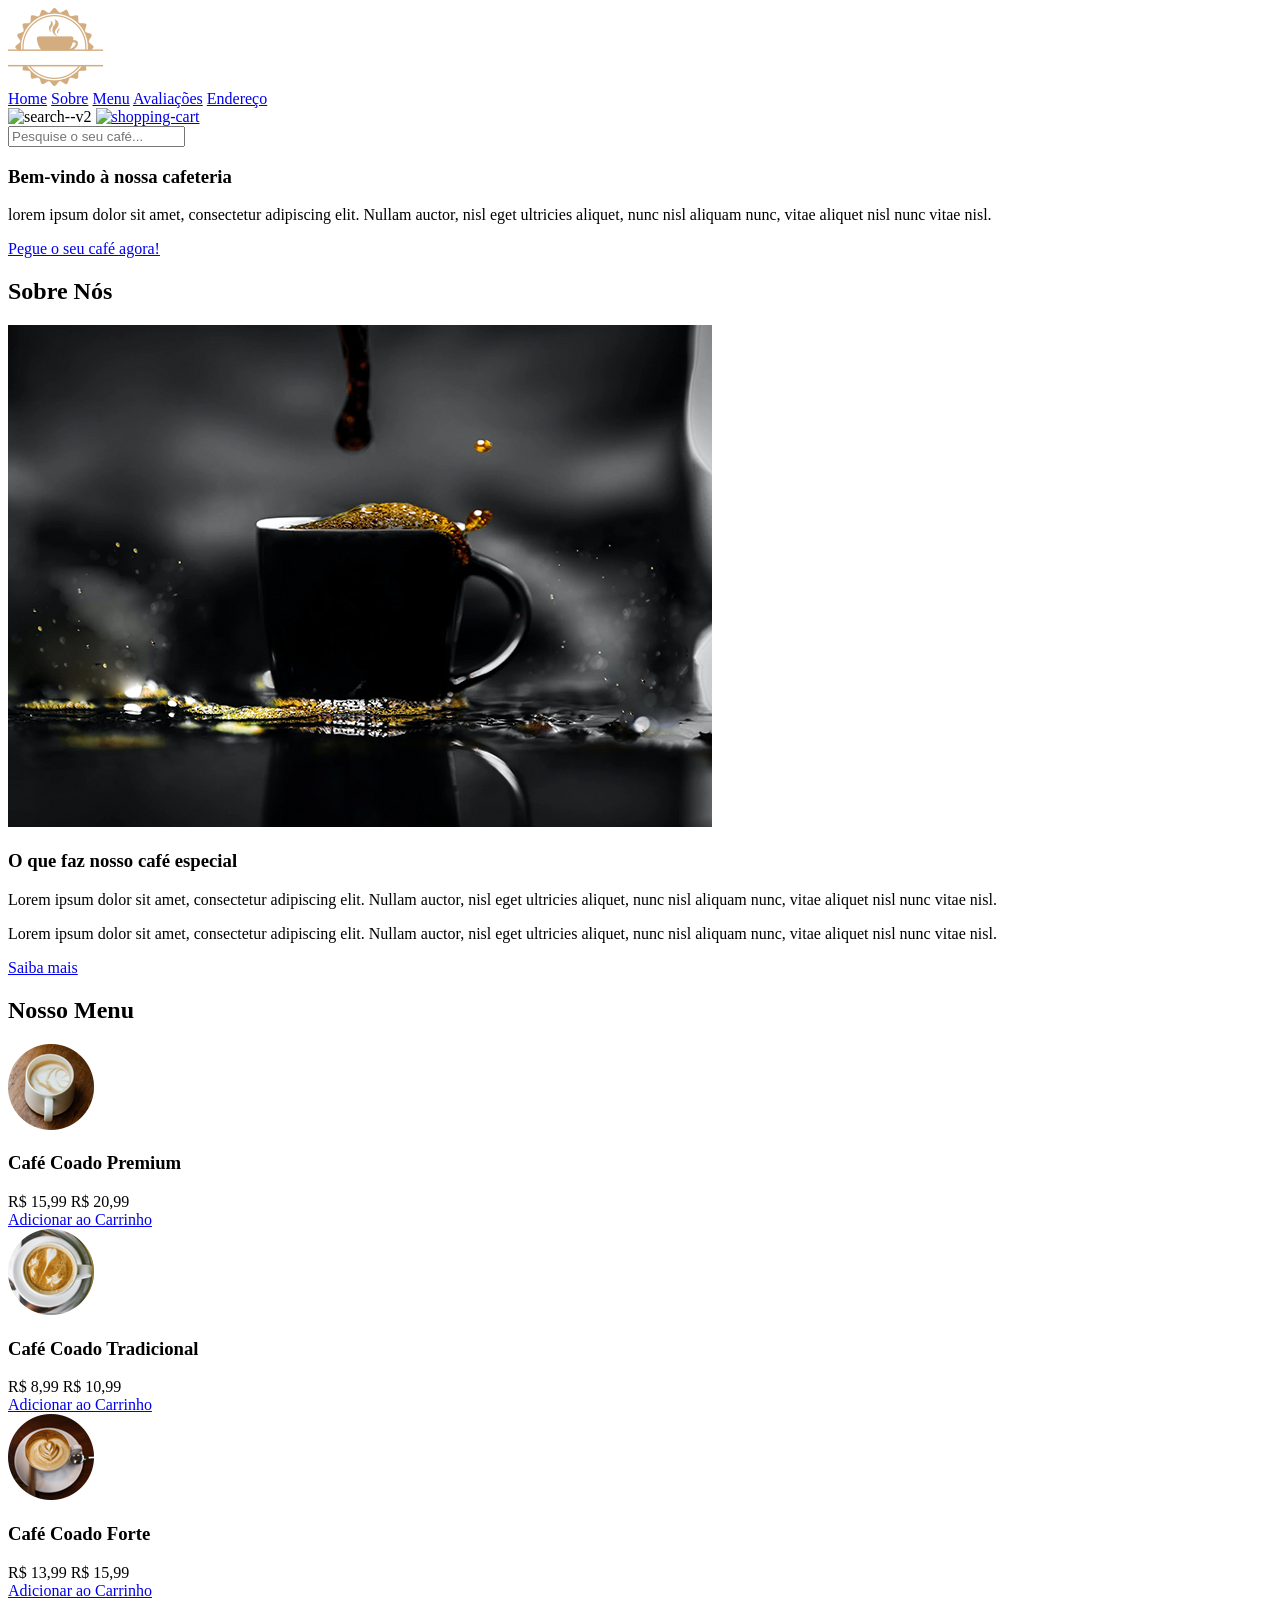
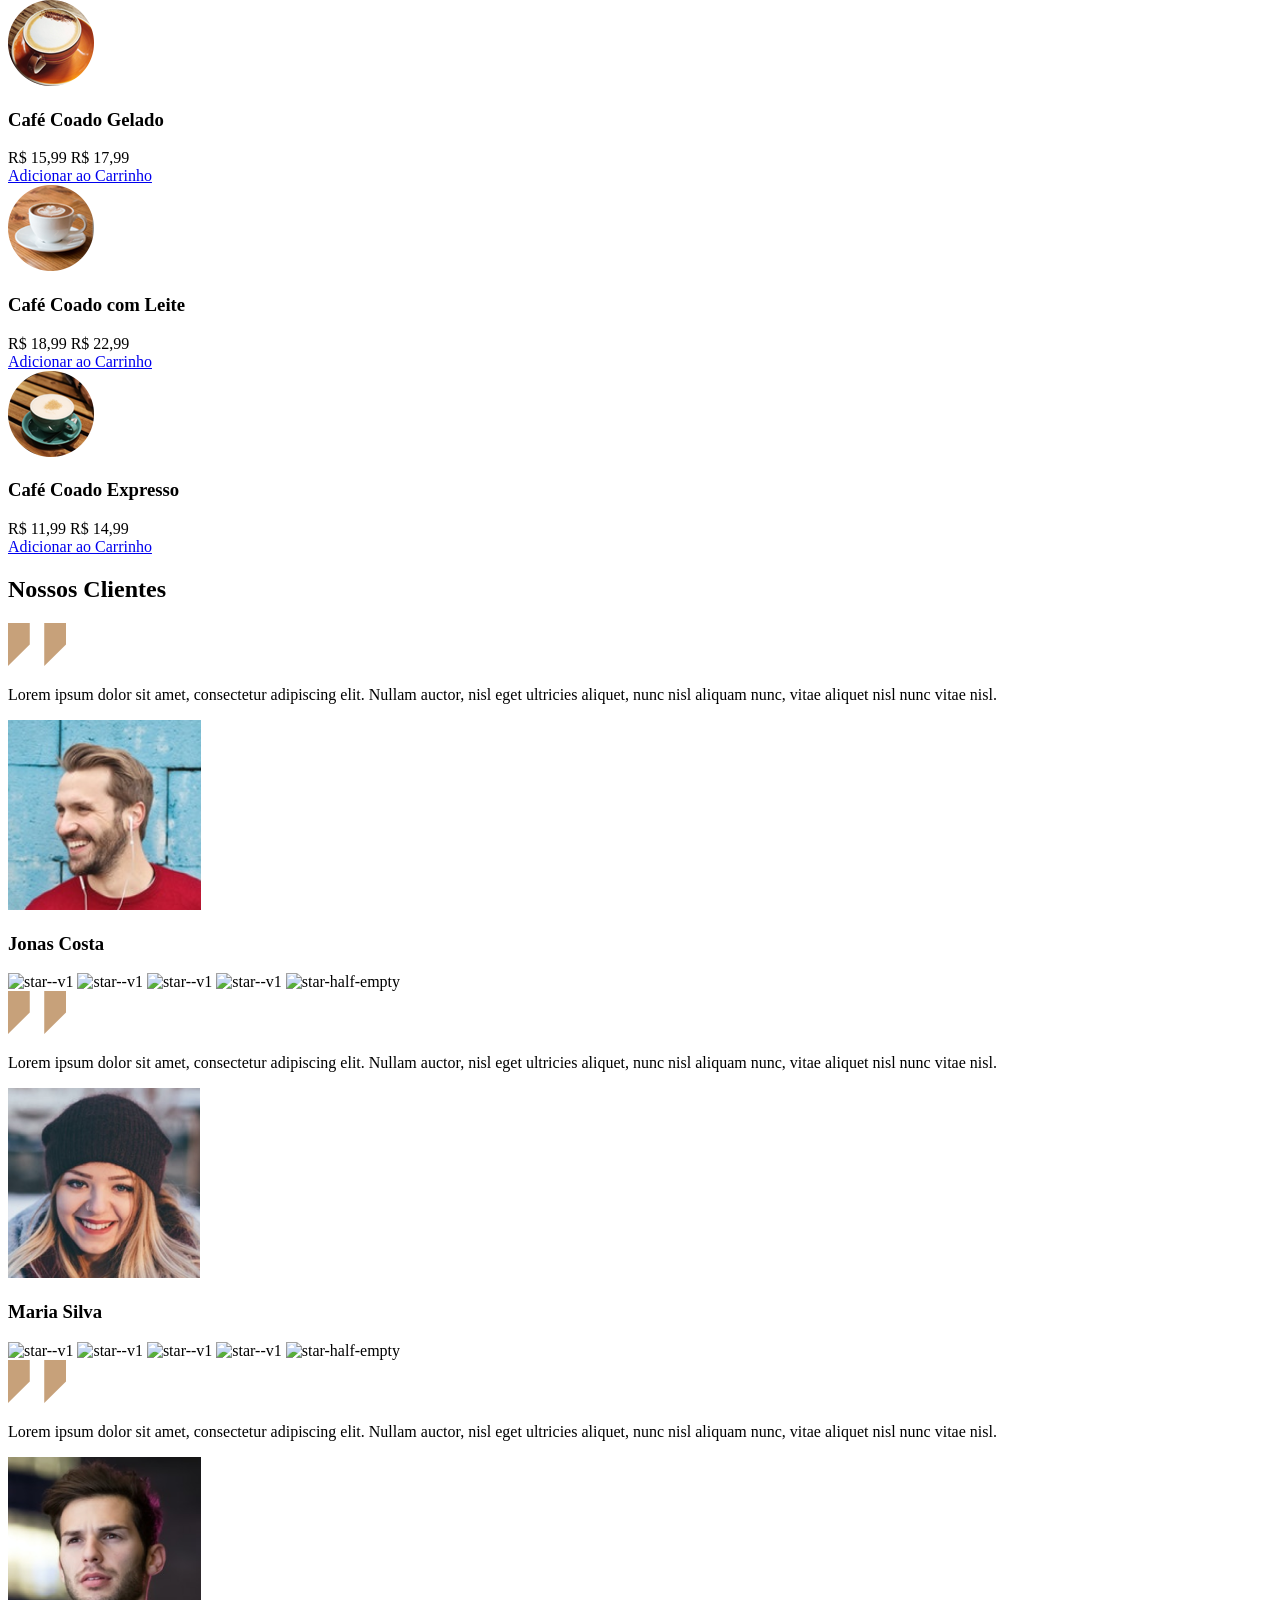
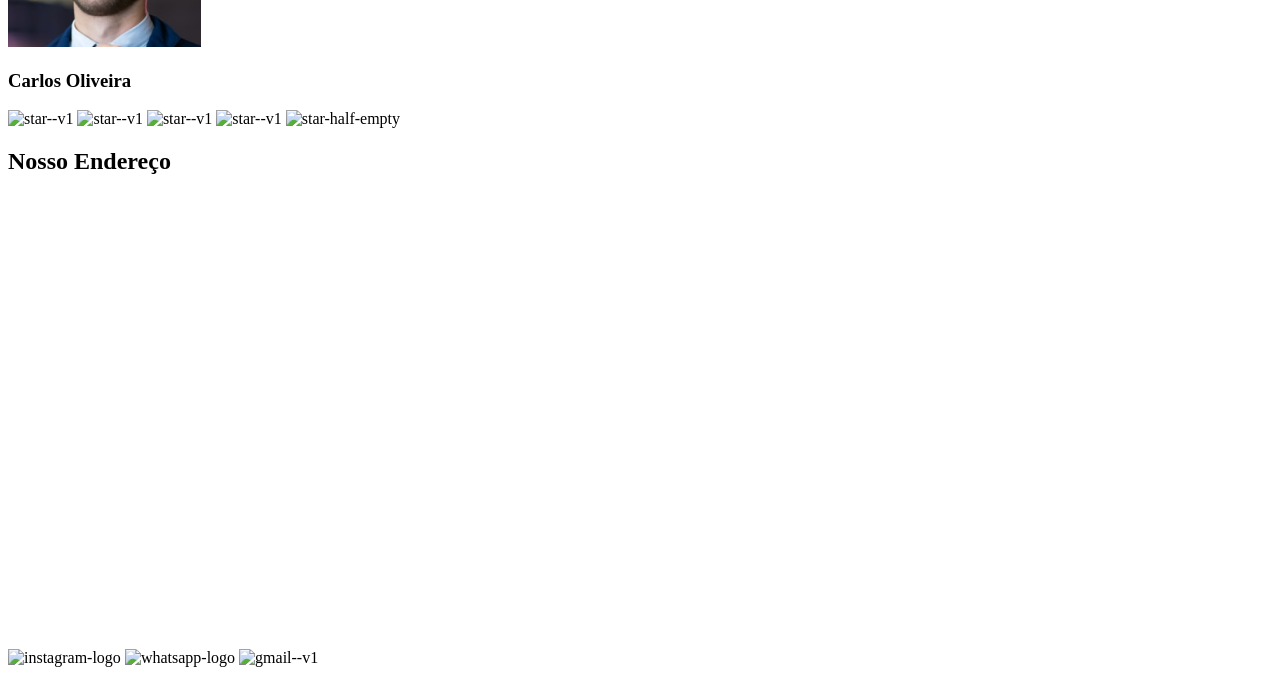
==== index.html @ 7aa46f75 "Primeiro commit: Iniciando o projeto Coffee Page" ====
<!DOCTYPE html>
<html lang="pt-BR">
<head>
    <meta charset="UTF-8">
    <meta name="viewport" content="width=device-width, initial-scale=1.0">
    <link rel="stylesheet" href="/CSS/style.css">
    <link rel="preconnect" href="https://fonts.googleapis.com">
    <link rel="preconnect" href="https://fonts.gstatic.com" crossorigin>
    <link href="https://fonts.googleapis.com/css2?family=Roboto:ital,wght@0,100..900;1,100..900&display=swap" rel="stylesheet">
    <title>Cafeteria</title>
    <link rel="icon" type="image/png" href="/img/logo.png">
</head>
<body>
    
    <header class="header animar">
        <section>
        <a href="#" class="Logo">
            <img src="/img/logo.png" alt="Logo da Cafeteria">
        </a>

        <nav class="navbar">
                <a href="#home">Home</a>
                <a href="#about">Sobre</a>
                <a href="#menu">Menu</a>
                <a href="#review">Avaliações</a>
                <a href="#address">Endereço</a>
        </nav>

        <div class="icons">
            <img width="30" height="30" src="https://img.icons8.com/ios-filled/30/ffffff/search--v2.png" alt="search--v2" id="search-btn"/>
            <a href="carrinho.html">
                <img width="30" height="30" src="https://img.icons8.com/ios-filled/30/ffffff/shopping-cart.png" alt="shopping-cart"/>
            </a>
        </div>
        <div class="search-form">
            <input type="search" id="search-box" placeholder="Pesquise o seu café...">
            <label for="search-box" class="fas fa-search"></label>
        </div>
        </section>
    </header>

    <div class="home-container animar">
        <section id="home">
            <div class="content animar">
                <h3>Bem-vindo à nossa cafeteria</h3>
                <p>lorem ipsum dolor sit amet, consectetur adipiscing elit. Nullam auctor, nisl eget ultricies aliquet, nunc nisl aliquam nunc, vitae aliquet nisl nunc vitae nisl.</p>
                <a href="#menu" class="btn">Pegue o seu café agora!</a>
            </div>
        </section>
    </div>

    <section class="about" id="about">
        <h2 class="title animar">Sobre Nós</h2>
        <div class="row">
            <div class="container-image">
                <img src="/img/about-img.jpg" alt="Imagem sobre a cafeteria" class="animar">
            </div>
            <div class="content animar">
                <h3>O que faz nosso café especial</h3>
                <p>Lorem ipsum dolor sit amet, consectetur adipiscing elit. Nullam auctor, nisl eget ultricies aliquet, nunc nisl aliquam nunc, vitae aliquet nisl nunc vitae nisl.</p>
                <p>Lorem ipsum dolor sit amet, consectetur adipiscing elit. Nullam auctor, nisl eget ultricies aliquet, nunc nisl aliquam nunc, vitae aliquet nisl nunc vitae nisl.</p>
                <a href="#" class="btn">Saiba mais</a>
            </div>
        </div>
    </section>

    <section class="menu" id="menu">
        <h2 class="title animar">Nosso <span>Menu</span></h2>
        <div class="box-container">
                <div class="box animar">
                    <img src="/img/menu-1.png" alt="Imagem do menu 1">
                    <h3>Café Coado Premium</h3>
                    <div class="price">R$ 15,99 <span>R$ 20,99</span></div>
                    <a href="#" class="btn">Adicionar ao Carrinho</a>
                </div>
                <div class="box animar">
                    <img src="/img/menu-2.png" alt="Imagem do menu 2">
                    <h3>Café Coado Tradicional</h3>
                    <div class="price">R$ 8,99 <span>R$ 10,99</span></div>
                    <a href="#" class="btn">Adicionar ao Carrinho</a>
                </div>
                <div class="box animar">
                    <img src="/img/menu-3.png" alt="Imagem do menu 3">
                    <h3>Café Coado Forte</h3>
                    <div class="price">R$ 13,99 <span>R$ 15,99</span></div>
                    <a href="#" class="btn">Adicionar ao Carrinho</a>
                </div>
                <div class="box animar">
                    <img src="/img/menu-4.png" alt="Imagem do menu 4">
                    <h3>Café Coado Gelado</h3>
                    <div class="price">R$ 15,99 <span>R$ 17,99</span></div>
                    <a href="#" class="btn">Adicionar ao Carrinho</a>
                </div>
                <div class="box animar">
                    <img src="/img/menu-5.png" alt="Imagem do menu 5">
                    <h3>Café Coado com Leite</h3>
                    <div class="price">R$ 18,99 <span>R$ 22,99</span></div>
                    <a href="#" class="btn">Adicionar ao Carrinho</a>
                </div>
                <div class="box animar">
                    <img src="/img/menu-6.png" alt="Imagem do menu 6">
                    <h3>Café Coado Expresso</h3>
                    <div class="price">R$ 11,99 <span>R$ 14,99</span></div>
                    <a href="#" class="btn">Adicionar ao Carrinho</a>
                </div>
        </div>
    </section>

    <section class="review" id="review">
        <h2 class="title animar">Nossos <span>Clientes</span></h2>
        <div class="box-container">
            <div class="box animar">
                <img src="/img/quote-img.png" alt="comentario">
                <p>Lorem ipsum dolor sit amet, consectetur adipiscing elit. Nullam auctor, nisl eget ultricies aliquet, nunc nisl aliquam nunc, vitae aliquet nisl nunc vitae nisl.</p>
                <img src="/img/pic-1.png" alt="cliente 1" class="cliente">
                <h3>Jonas Costa</h3>
                <div class="stars">
                    <img width="30" height="30" src="https://img.icons8.com/ios-filled/30/ffffff/star--v1.png" alt="star--v1"/>
                    <img width="30" height="30" src="https://img.icons8.com/ios-filled/30/ffffff/star--v1.png" alt="star--v1"/>
                    <img width="30" height="30" src="https://img.icons8.com/ios-filled/30/ffffff/star--v1.png" alt="star--v1"/>
                    <img width="30" height="30" src="https://img.icons8.com/ios-filled/30/ffffff/star--v1.png" alt="star--v1"/>
                    <img width="30" height="30" src="https://img.icons8.com/ios-glyphs/30/ffffff/star-half-empty.png" alt="star-half-empty"/>
                </div>
            </div>
            <div class="box animar">
                <img src="/img/quote-img.png" alt="comentario">
                <p>Lorem ipsum dolor sit amet, consectetur adipiscing elit. Nullam auctor, nisl eget ultricies aliquet, nunc nisl aliquam nunc, vitae aliquet nisl nunc vitae nisl.</p>
                <img src="/img/pic-2.png" alt="cliente 2" class="cliente">
                <h3>Maria Silva</h3>
                <div class="stars">
                    <img width="30" height="30" src="https://img.icons8.com/ios-filled/30/ffffff/star--v1.png" alt="star--v1"/>
                    <img width="30" height="30" src="https://img.icons8.com/ios-filled/30/ffffff/star--v1.png" alt="star--v1"/>
                    <img width="30" height="30" src="https://img.icons8.com/ios-filled/30/ffffff/star--v1.png" alt="star--v1"/>
                    <img width="30" height="30" src="https://img.icons8.com/ios-filled/30/ffffff/star--v1.png" alt="star--v1"/>
                    <img width="30" height="30" src="https://img.icons8.com/ios-glyphs/30/ffffff/star-half-empty.png" alt="star-half-empty"/>
                </div>
            </div>
            <div class="box animar">
                <img src="/img/quote-img.png" alt="comentario">
                <p>Lorem ipsum dolor sit amet, consectetur adipiscing elit. Nullam auctor, nisl eget ultricies aliquet, nunc nisl aliquam nunc, vitae aliquet nisl nunc vitae nisl.</p>
                <img src="/img/pic-3.png" alt="cliente 3" class="cliente">
                <h3>Carlos Oliveira</h3>
                <div class="stars">
                    <img width="30" height="30" src="https://img.icons8.com/ios-filled/30/ffffff/star--v1.png" alt="star--v1"/>
                    <img width="30" height="30" src="https://img.icons8.com/ios-filled/30/ffffff/star--v1.png" alt="star--v1"/>
                    <img width="30" height="30" src="https://img.icons8.com/ios-filled/30/ffffff/star--v1.png" alt="star--v1"/>
                    <img width="30" height="30" src="https://img.icons8.com/ios-filled/30/ffffff/star--v1.png" alt="star--v1"/>
                    <img width="30" height="30" src="https://img.icons8.com/ios-glyphs/30/ffffff/star-half-empty.png" alt="star-half-empty"/>
                </div>
            </div>
        </div>
    </section>

    <section class="address animar" id="address">
        <h2 class="title animar">Nosso <span>Endereço</span></h2>
        <iframe src="https://www.google.com/maps/embed?pb=!1m18!1m12!1m3!1d20579.12060765849!2d-39.462144535250225!3d-6.108125919445655!2m3!1f0!2f0!3f0!3m2!1i1024!2i768!4f13.1!3m3!1m2!1s0x7a2d1175880e761%3A0x3c14b0000759e008!2sBibita%20Confeitaria%20e%20Caf%C3%A9!5e0!3m2!1spt-BR!2sbr!4v1784297862426!5m2!1spt-BR!2sbr" width="600" height="450" style="border:0;" allowfullscreen="" loading="lazy" referrerpolicy="strict-origin-when-cross-origin"></iframe>
    </section>

    <section class="footer">
        <div class="share">
            <img width="50" height="50" src="https://img.icons8.com/3d-fluency/50/instagram-logo.png" alt="instagram-logo"/>
            <img width="50" height="50" src="https://img.icons8.com/3d-fluency/50/whatsapp-logo.png" alt="whatsapp-logo"/>
            <img width="50" height="50" src="https://img.icons8.com/color/50/gmail--v1.png" alt="gmail--v1"/>
        </div>
    </section>

    <script src="/js/script.js"></script>
</body>
</html>
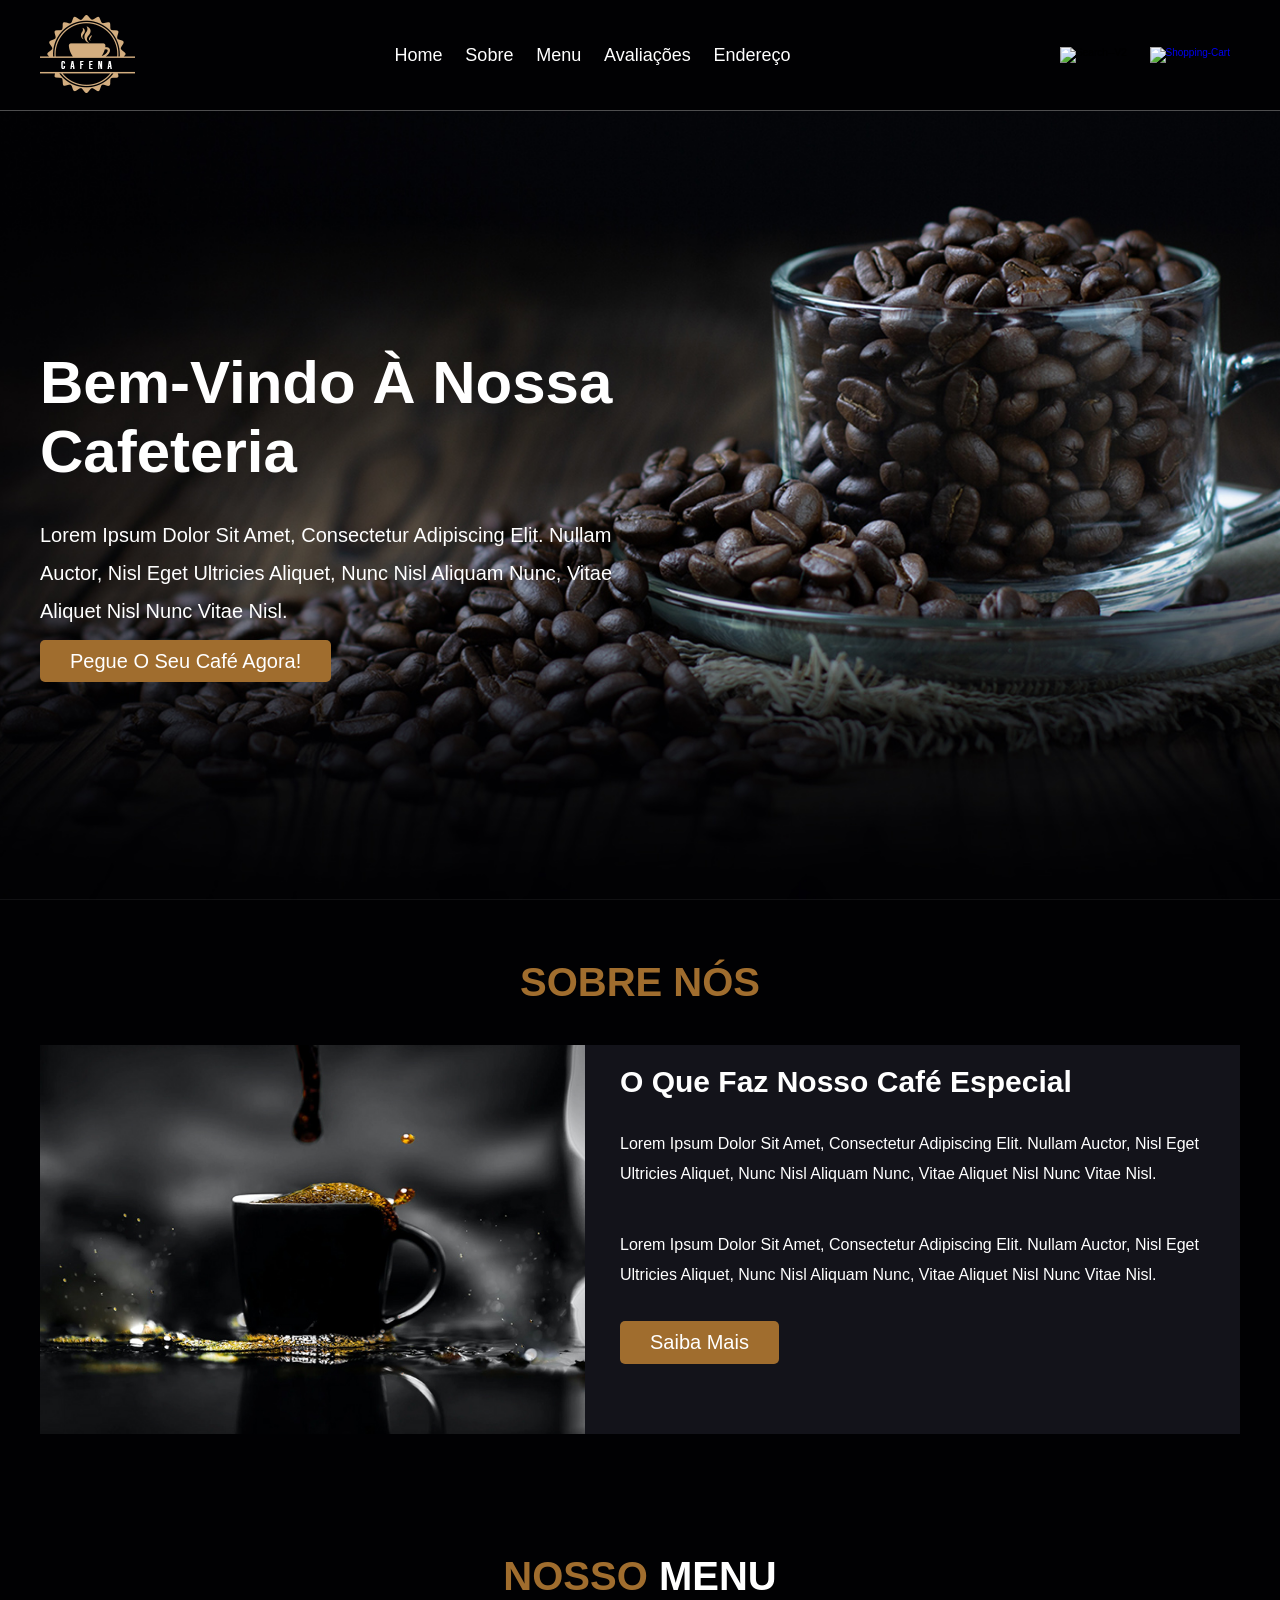
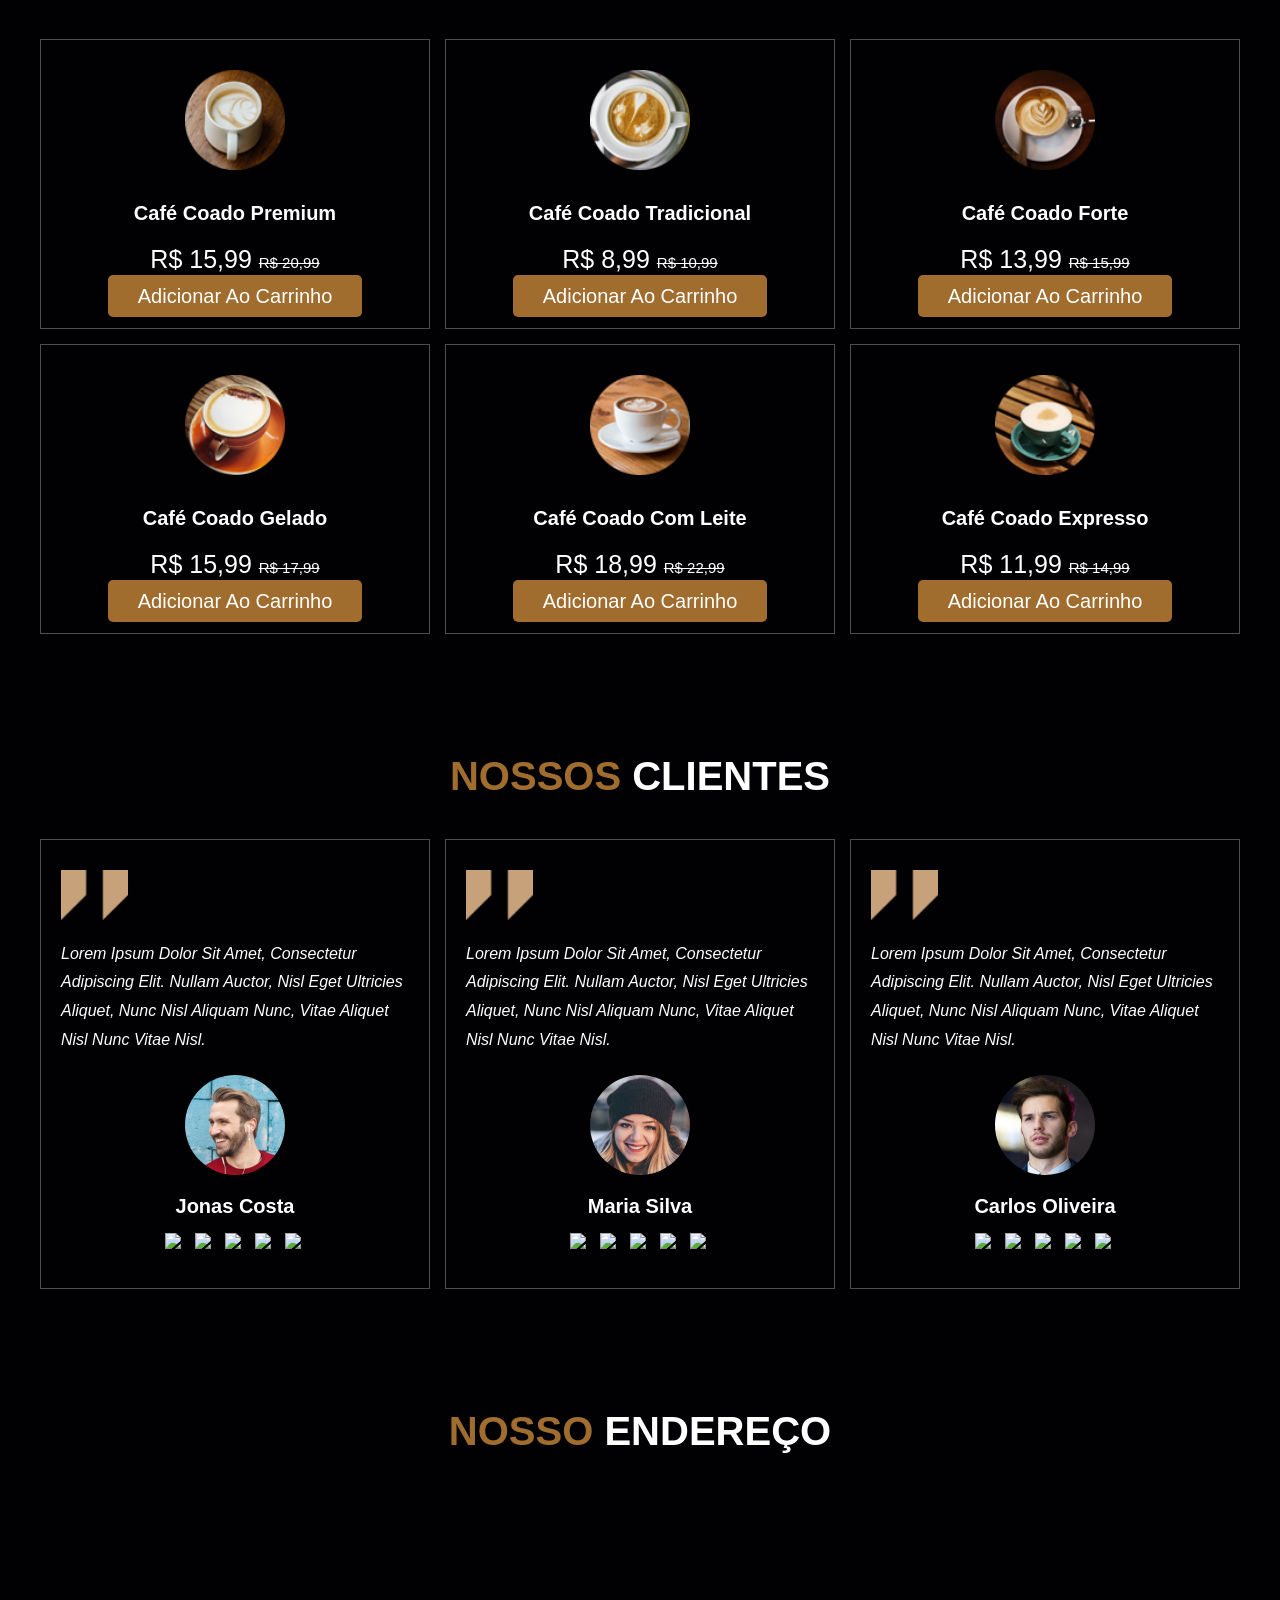
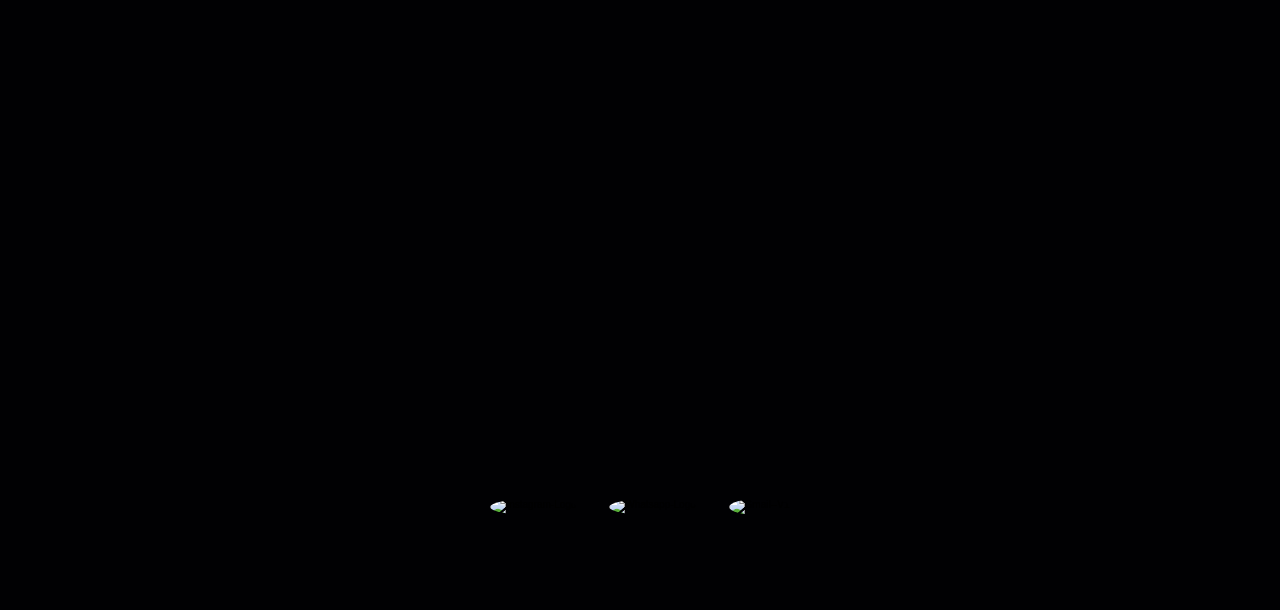
==== commit dbd8dd46: "Adicionando packages corretamente" ====
--- a/index.html
+++ b/index.html
@@ -3,19 +3,19 @@
 <head>
     <meta charset="UTF-8">
     <meta name="viewport" content="width=device-width, initial-scale=1.0">
-    <link rel="stylesheet" href="/CSS/style.css">
+    <link rel="stylesheet" href="./css/style.css">
     <link rel="preconnect" href="https://fonts.googleapis.com">
     <link rel="preconnect" href="https://fonts.gstatic.com" crossorigin>
     <link href="https://fonts.googleapis.com/css2?family=Roboto:ital,wght@0,100..900;1,100..900&display=swap" rel="stylesheet">
     <title>Cafeteria</title>
-    <link rel="icon" type="image/png" href="/img/logo.png">
+    <link rel="icon" type="image/png" href="./img/logo.png">
 </head>
 <body>
     
     <header class="header animar">
         <section>
         <a href="#" class="Logo">
-            <img src="/img/logo.png" alt="Logo da Cafeteria">
+            <img src="./img/logo.png" alt="Logo da Cafeteria">
         </a>
 
         <nav class="navbar">
@@ -53,7 +53,7 @@
         <h2 class="title animar">Sobre Nós</h2>
         <div class="row">
             <div class="container-image">
-                <img src="/img/about-img.jpg" alt="Imagem sobre a cafeteria" class="animar">
+                <img src="./img/about-img.jpg" alt="Imagem sobre a cafeteria" class="animar">
             </div>
             <div class="content animar">
                 <h3>O que faz nosso café especial</h3>
@@ -68,37 +68,37 @@
         <h2 class="title animar">Nosso <span>Menu</span></h2>
         <div class="box-container">
                 <div class="box animar">
-                    <img src="/img/menu-1.png" alt="Imagem do menu 1">
+                    <img src="./img/menu-1.png" alt="Imagem do menu 1">
                     <h3>Café Coado Premium</h3>
                     <div class="price">R$ 15,99 <span>R$ 20,99</span></div>
                     <a href="#" class="btn">Adicionar ao Carrinho</a>
                 </div>
                 <div class="box animar">
-                    <img src="/img/menu-2.png" alt="Imagem do menu 2">
+                    <img src="./img/menu-2.png" alt="Imagem do menu 2">
                     <h3>Café Coado Tradicional</h3>
                     <div class="price">R$ 8,99 <span>R$ 10,99</span></div>
                     <a href="#" class="btn">Adicionar ao Carrinho</a>
                 </div>
                 <div class="box animar">
-                    <img src="/img/menu-3.png" alt="Imagem do menu 3">
+                    <img src="./img/menu-3.png" alt="Imagem do menu 3">
                     <h3>Café Coado Forte</h3>
                     <div class="price">R$ 13,99 <span>R$ 15,99</span></div>
                     <a href="#" class="btn">Adicionar ao Carrinho</a>
                 </div>
                 <div class="box animar">
-                    <img src="/img/menu-4.png" alt="Imagem do menu 4">
+                    <img src="./img/menu-4.png" alt="Imagem do menu 4">
                     <h3>Café Coado Gelado</h3>
                     <div class="price">R$ 15,99 <span>R$ 17,99</span></div>
                     <a href="#" class="btn">Adicionar ao Carrinho</a>
                 </div>
                 <div class="box animar">
-                    <img src="/img/menu-5.png" alt="Imagem do menu 5">
+                    <img src="./img/menu-5.png" alt="Imagem do menu 5">
                     <h3>Café Coado com Leite</h3>
                     <div class="price">R$ 18,99 <span>R$ 22,99</span></div>
                     <a href="#" class="btn">Adicionar ao Carrinho</a>
                 </div>
                 <div class="box animar">
-                    <img src="/img/menu-6.png" alt="Imagem do menu 6">
+                    <img src="./img/menu-6.png" alt="Imagem do menu 6">
                     <h3>Café Coado Expresso</h3>
                     <div class="price">R$ 11,99 <span>R$ 14,99</span></div>
                     <a href="#" class="btn">Adicionar ao Carrinho</a>
@@ -110,9 +110,9 @@
         <h2 class="title animar">Nossos <span>Clientes</span></h2>
         <div class="box-container">
             <div class="box animar">
-                <img src="/img/quote-img.png" alt="comentario">
+                <img src="./img/quote-img.png" alt="comentario">
                 <p>Lorem ipsum dolor sit amet, consectetur adipiscing elit. Nullam auctor, nisl eget ultricies aliquet, nunc nisl aliquam nunc, vitae aliquet nisl nunc vitae nisl.</p>
-                <img src="/img/pic-1.png" alt="cliente 1" class="cliente">
+                <img src="./img/pic-1.png" alt="cliente 1" class="cliente">
                 <h3>Jonas Costa</h3>
                 <div class="stars">
                     <img width="30" height="30" src="https://img.icons8.com/ios-filled/30/ffffff/star--v1.png" alt="star--v1"/>
@@ -123,9 +123,9 @@
                 </div>
             </div>
             <div class="box animar">
-                <img src="/img/quote-img.png" alt="comentario">
+                <img src="./img/quote-img.png" alt="comentario">
                 <p>Lorem ipsum dolor sit amet, consectetur adipiscing elit. Nullam auctor, nisl eget ultricies aliquet, nunc nisl aliquam nunc, vitae aliquet nisl nunc vitae nisl.</p>
-                <img src="/img/pic-2.png" alt="cliente 2" class="cliente">
+                <img src="./img/pic-2.png" alt="cliente 2" class="cliente">
                 <h3>Maria Silva</h3>
                 <div class="stars">
                     <img width="30" height="30" src="https://img.icons8.com/ios-filled/30/ffffff/star--v1.png" alt="star--v1"/>
@@ -136,9 +136,9 @@
                 </div>
             </div>
             <div class="box animar">
-                <img src="/img/quote-img.png" alt="comentario">
+                <img src="./img/quote-img.png" alt="comentario">
                 <p>Lorem ipsum dolor sit amet, consectetur adipiscing elit. Nullam auctor, nisl eget ultricies aliquet, nunc nisl aliquam nunc, vitae aliquet nisl nunc vitae nisl.</p>
-                <img src="/img/pic-3.png" alt="cliente 3" class="cliente">
+                <img src="./img/pic-3.png" alt="cliente 3" class="cliente">
                 <h3>Carlos Oliveira</h3>
                 <div class="stars">
                     <img width="30" height="30" src="https://img.icons8.com/ios-filled/30/ffffff/star--v1.png" alt="star--v1"/>
@@ -164,6 +164,6 @@
         </div>
     </section>
 
-    <script src="/js/script.js"></script>
+    <script src="./js/script.js"></script>
 </body>
 </html>
--- a/css/style.css
+++ b/css/style.css
@@ -0,0 +1,523 @@
+:root {
+    --main-color: #a06d2e;
+    --black: #13131a;
+    --bg: #010103;
+    --border: 0.1rem solid rgba(255, 255, 255, 0.3);
+    font-size: 10px;
+}
+
+* {
+    margin: 0;
+    padding: 0;
+    outline: none;
+    border: none;
+    text-decoration: none;
+    text-transform: capitalize;
+    transition: all 0.2s linear;
+    font-family: "Roboto", sans-serif;
+}
+
+body {
+    background-color: var(--bg);
+}
+
+section {
+    padding: 6rem 2rem;
+    margin: 0 auto;
+    max-width: 1200px;
+    scroll-margin-top: 9rem;
+}
+
+.header {
+    position: fixed;
+    top: 0; left: 0; right: 0;
+    z-index: 99;
+    border-bottom: var(--border);
+    background-color: var(--bg);
+    animation: entradaNavbar 0.8s cubic-bezier(0.25, 1, 0.5, 1) both;
+}
+
+.header section {
+    display: flex;
+    align-items: center;
+    justify-content: space-between;
+    padding-top: 1.5rem;
+    padding-bottom: 1.5rem;
+    background-color: var(--bg);
+}
+
+.navbar a{
+    margin: 0rem 1rem;
+    font-size: 1.8rem;
+    color: #fff;
+}
+
+.navbar a:hover {
+    color: var(--main-color);
+    border-bottom: 0.1rem solid var(--main-color);
+    padding-bottom: 0.5rem;
+    font-size: 2rem;
+}
+
+.icons img {
+    margin:1rem;
+    cursor: pointer;
+}
+
+.icons img:hover {
+    width: 35px;
+    height: 35px;
+}
+
+/* Configuração inicial oculta da barra de pesquisa */
+.search-form {
+    position: absolute;
+    top: 115%; right: -110%; /* Começa escondida para fora da tela na direita */
+    width: 50rem;
+    height: 5rem;
+    background: var(--bg);
+    border: var(--border);
+    display: flex;
+    align-items: center;
+    transition: 0.4s cubic-bezier(0.25, 1, 0.5, 1);
+    z-index: 98;
+}
+
+/* Classe de ativação que o JavaScript vai injetar no clique */
+.search-form.active {
+    right: 2rem; /* Entra deslizando para dentro da tela */
+}
+
+.search-form input {
+    width: 100%;
+    height: 100%;
+    background: none;
+    font-size: 1.6rem;
+    color: #fff;
+    padding: 1rem;
+    text-transform: none;
+}
+
+.search-form label {
+    font-size: 2.2rem;
+    padding-right: 1.5rem;
+    color: #fff;
+    cursor: pointer;
+}
+
+.search-form label:hover {
+    color: var(--main-color);
+}
+
+.btn {
+    margin-top: 1rem;
+    padding: 1rem 3rem;
+    font-size: 2rem;
+    color: #fff;
+    background-color: var(--main-color);
+    border-radius: 0.5rem;
+    cursor: pointer;
+}
+
+.btn:hover {
+    letter-spacing: 0.1rem;
+}
+
+.home-container {
+    background: url("../img/home-img.jpg") no-repeat;
+    height: 100vh;
+    background-size: cover;
+    background-position: center;
+    overflow: hidden;
+}
+
+.home-container section {
+    display: flex;
+    align-items: center;
+    height: 100%;
+}
+
+.content {
+    max-width: 600px;
+}
+
+.content h3 {
+    font-size: 6rem;
+    color: #fff;
+    margin-bottom: 1rem;
+    font-weight: 600;
+}
+
+.content p {
+    font-size: 2rem;
+    color: #fff;
+    margin-bottom: 1rem;
+    font-weight: 400;
+    line-height: 1.9;
+    padding: 1rem 0;
+    margin-top: 1rem;
+    display: inline-block;
+}
+
+.title {
+    font-size: 4rem;
+    color: var(--main-color);
+    margin-bottom: 4rem;
+    font-weight: 600;
+    text-align: center;
+    text-transform: uppercase;
+}
+
+.title span {
+    color: #fff;
+    text-transform: uppercase;
+}
+
+.about .row {
+    display: flex;
+    align-items: flex-start; 
+    justify-content: space-between;
+    gap: 1.5rem;
+    background-color: var(--black);
+}
+
+.about .row .container-image img {
+    display: block;
+    width: 100%; 
+    height: 100%; 
+    object-fit: cover; 
+    animation: revelarFotoSobre 0.8s cubic-bezier(0.20, 1, 0.6, 1) both;
+}
+
+.about .row .content {
+    padding: 2rem;
+    display: flex;
+    flex-direction: column;
+    justify-content: space-between;
+    height: 100%;
+    align-items: flex-start; 
+}
+
+.about .row .content h3 {
+    font-size: 3rem;
+    color: #fff;
+}
+
+.about .row .content p {
+    font-size: 1.6rem;
+    color: #fff;
+    padding: 1rem 0;
+    line-height: 1.9;
+}
+
+.box-container {
+    display: grid;
+    grid-template-columns: repeat(auto-fit, minmax(30rem, 1fr));
+    gap: 1.5rem;
+}
+
+.menu .box-container .box {
+    border: var(--border);
+    padding: 2rem;
+    text-align: center;
+    cursor: pointer;
+}
+
+.menu .box-container .box:nth-child(1) { animation-delay: 0.1s; }
+.menu .box-container .box:nth-child(2) { animation-delay: 0.2s; }
+.menu .box-container .box:nth-child(3) { animation-delay: 0.3s; }
+.menu .box-container .box:nth-child(4) { animation-delay: 0.4s; }
+.menu .box-container .box:nth-child(5) { animation-delay: 0.5s; }
+.menu .box-container .box:nth-child(6) { animation-delay: 0.6s; }
+
+.menu .box-container .box:hover {
+    background-color: #fff;
+}
+
+.menu .box-container .box img {
+    width: 10rem;
+    height: 10rem;
+    object-fit: cover;
+    margin-bottom: 1rem;
+    padding: 1rem;
+}
+
+.menu .box-container .box h3 {
+    font-size: 2rem;
+    color: #fff;
+    padding: 1rem 0;
+}
+
+.menu .box-container .box .price {
+    font-size: 2.5rem;
+    color: #fff;
+    padding: 1rem 0;
+    height: 3rem;
+}
+
+.menu .box-container .box .price span {
+    font-size: 1.5rem;
+    text-decoration: line-through;
+    font-weight: lighter;
+}
+
+.menu .box-container .box:hover>* {
+    color: var(--black);
+}
+
+.review .box-container .box {
+    border: var(--border);
+    padding: 3rem 2rem;
+    cursor: pointer;
+    display: flex;
+    flex-direction: column;
+}
+
+.review .box-container .box > img:first-of-type {
+    height: 5rem;
+    width: auto;
+    align-self: flex-start; 
+}
+
+.review .box-container .box p {
+    font-size: 1.6rem;
+    color: #fff;
+    padding: 2rem 0;
+    line-height: 1.8;
+    font-style: italic;
+    font-weight: leighter;
+}
+
+.review .box-container .box h3 {
+    font-size: 2rem;
+    color: #fff;
+    padding: 1rem 0;
+    text-align: center;
+}
+
+.review .box-container .box .stars img {
+    margin: 0.5rem;
+    width: 2rem;
+    height: 2rem;
+}   
+
+.review .box-container .box .stars {
+    display: flex;
+    align-items: center;
+    justify-content: center;
+}
+
+.review .box-container .box .cliente {
+    width: 10rem;
+    height: 10rem;
+    object-fit: cover;
+    border-radius: 50%;
+    margin-bottom: 1rem;
+    align-self: center;
+    align-items: center;
+}
+
+.address {
+    display: flex;
+    align-items: center;
+    flex-direction: column;
+}
+
+.footer {
+    text-align: center;
+}
+
+.footer .share {
+    margin: 2rem 0;
+}
+
+.footer .share img {
+    margin: 0.5rem;
+    cursor: pointer;
+    border-radius: 50%;
+    padding: 1rem;
+}
+
+.footer .share img:hover {
+    background-color: var(--main-color);
+}
+
+/* Animações */
+@keyframes suavizarEntrada {
+    from {
+        opacity: 0;
+        transform: translateY(3rem); 
+    }
+    to {
+        opacity: 1;
+        transform: translateY(0);    
+    }
+}
+
+@keyframes revelarTexto {
+    from {
+        opacity: 0;
+        transform: translateX(-2rem); /* Começa ligeiramente recuado para a esquerda */
+    }
+    to {
+        opacity: 1;
+        transform: translateX(0);
+    }
+}
+
+@keyframes pulsoSuave {
+    0% {
+        transform: scale(1);
+    }
+    50% {
+        transform: scale(1.04); 
+    }
+    100% {
+        transform: scale(1);
+    }
+}
+
+.btn:hover {
+    animation: pulsoSuave 0.8s ease-in-out infinite;
+}
+
+
+@keyframes revelarFundo {
+    from {
+        opacity: 0;
+        transform: scale(1.1); 
+    }
+    to {
+        opacity: 1;
+        transform: scale(1);   
+    }
+}
+
+
+@keyframes entradaConteudo {
+    from {
+        opacity: 0;
+        transform: translateX(-4rem); 
+    }
+    to {
+        opacity: 1;
+        transform: translateX(0);
+    }
+}
+
+@keyframes entradaNavbar {
+        from {
+            opacity: 0;
+            transform: translateY(-100%); 
+        }
+        to {
+            opacity: 1;
+            transform: translateY(0);    
+        }
+}
+
+@keyframes entradaMenuEsquerda {
+    from {
+        opacity: 0;
+        transform: translateX(-5rem); 
+    }
+    to {
+        opacity: 1;
+        transform: translateX(0);    
+    }
+}
+
+@keyframes revelarFotoSobre {
+    from {
+        opacity: 0;
+        transform: scale(1.15); 
+        filter: blur(4px);     
+    }
+    to {
+        opacity: 1;
+        transform: scale(1);  
+        filter: blur(0);  
+    }
+}
+
+@keyframes entradaTitulo {
+    from {
+        opacity: 0;
+        transform: translateY(-2rem);
+    }
+    to {
+        opacity: 1;
+        transform: translateY(0);
+    }
+}
+
+@keyframes fadeEntradaSuave {
+    from {
+        opacity: 0;
+    }
+    to {
+        opacity: 1;
+    }
+}
+
+@keyframes revelarEndereco {
+    from {
+        opacity: 0;
+        transform: translateY(4rem);
+    }
+    to {
+        opacity: 1;
+        transform: translateY(0); 
+    }
+}
+
+/* ========================================== */
+/* Animações controladas pela classe .animar   */
+/* (o script.js remove e recoloca essa classe  */
+/* para reiniciar cada uma delas)              */
+/* ========================================== */
+
+/* 1. Header */
+.header.animar {
+    animation: entradaNavbar 0.9s cubic-bezier(0.25, 1, 0.5, 1) both;
+}
+
+/* 2. Títulos gerais */
+.title.animar {
+    animation: entradaTitulo 1.2s cubic-bezier(0.25, 1, 0.5, 1) both;
+}
+
+/* 3. Imagem do Sobre Nós */
+.about .row .container-image img.animar {
+    animation: revelarFotoSobre 1s cubic-bezier(0.25, 1, 0.5, 1) both;
+}
+
+/* 4. Texto do Sobre Nós */
+.about .row .content.animar {
+    animation: revelarTexto 1.2s cubic-bezier(0.25, 1, 0.5, 1) both;
+}
+
+/* 5. Cards do Menu */
+.menu .box-container .box.animar {
+    animation: entradaMenuEsquerda 0.6s cubic-bezier(0.25, 1, 0.5, 1) both;
+}
+
+/* 6. Cards de Avaliações */
+.review .box-container .box.animar {
+    animation: suavizarEntrada 0.9s ease-out both;
+}
+
+/* 7. Bloco do Endereço */
+.address.animar {
+    animation: revelarEndereco 1s cubic-bezier(0.25, 1, 0.5, 1) both;
+}
+
+/* 8. Home (fundo e texto de boas-vindas) */
+.home-container.animar {
+    animation: revelarFundo 1.2s ease-out both;
+}
+
+.home-container .content.animar {
+    animation: entradaConteudo 0.9s ease-out both;
+    animation-delay: 0.4s; 
+}
